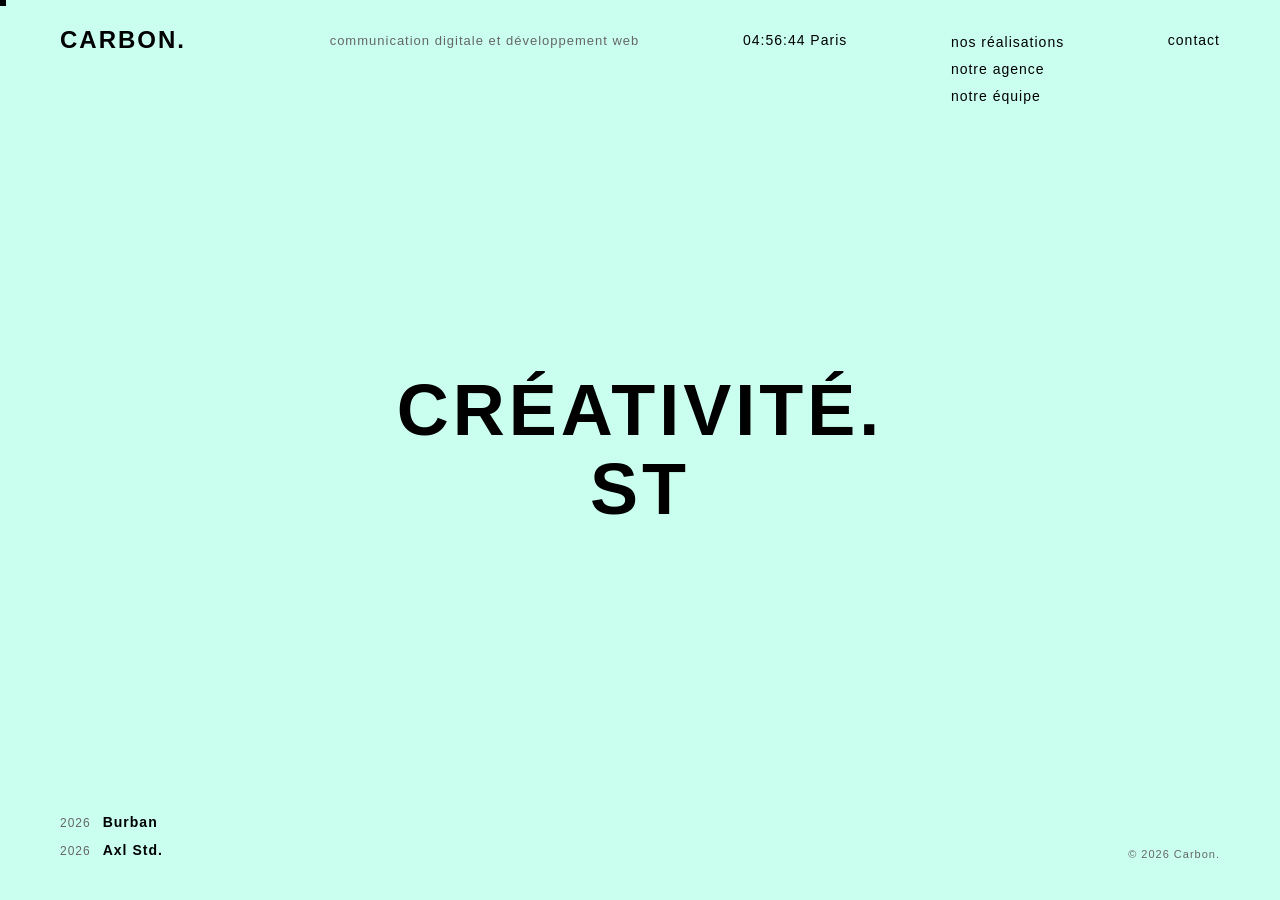
==== index.html @ 5f21096a "Add files via upload" ====
<!DOCTYPE html>
<html lang="fr">
<head>
    <meta charset="UTF-8">
    <meta name="viewport" content="width=device-width, initial-scale=1.0">
    <title>CARBON - Agence de Communication Digitale</title>
    <link rel="stylesheet" href="style.css">
</head>
<body>
    <div class="custom-cursor" id="customCursor"></div>
    <header class="header">
        <div class="logo">CARBON.</div>
        <div class="tagline">communication digitale et développement Web</div>
        <div class="time" id="currentTime">22:06:40 Paris</div>
        <nav class="main-nav">
            <a href="#realisations" class="nav-link">Nos réalisations</a>
            <a href="#agence" class="nav-link">Notre agence</a>
            <a href="#equipe" class="nav-link">Notre équipe</a>
        </nav>
        <a href="#contact" class="contact-link">contact</a>
    </header>

    <main class="main-content">
        <section class="hero-minimal">
            <h1 class="hero-title" id="rotatingText"></h1>
        </section>
    </main>

    <footer class="projects-footer">
        <div class="project-item">
            <span class="project-year">2026</span>
            <a href="#project-personalitz" class="project-name">Burban</a>
        </div>
        <div class="project-item">
            <span class="project-year">2026</span>
            <a href="#project-daregal" class="project-name">Axl Std.</a>
        </div>
    </footer>

    <div class="copyright">© <span id="copyrightYear">2026</span> Carbon.</div>

    <script src="script.js"></script>
</body>
</html>
---- style.css ----
* {
    margin: 0;
    padding: 0;
    box-sizing: border-box;
    cursor: none;
}

/* ========================================
   CUSTOM SQUARE CURSOR
   ======================================== */

.custom-cursor {
    position: fixed;
    width: 12px;
    height: 12px;
    background: #000000;
    pointer-events: none;
    z-index: 9999;
    transform: translate(-50%, -50%);
    transition: width 0.15s ease, height 0.15s ease, background 0.15s ease;
}

.custom-cursor.hover {
    width: 28px;
    height: 28px;
    background: transparent;
    border: 2px solid #000000;
}

body {
    font-family: 'Helvetica Neue', Arial, sans-serif;
    background-color: #cafff0;
    color: #000000;
    overflow: hidden;
    height: 100vh;
    width: 100vw;
}

/* ========================================
   HEADER - Top Navigation
   ======================================== */

.header {
    position: fixed;
    top: 0;
    left: 0;
    right: 0;
    height: 80px;
    display: flex;
    align-items: center;
    justify-content: space-between;
    padding: 0 60px;
    background: #cafff0;
    z-index: 100;
}

.logo {
    font-size: 24px;
    font-weight: 700;
    letter-spacing: 2px;
    color: #000000;
}

.tagline {
    font-size: 13px;
    font-weight: 400;
    letter-spacing: 1px;
    text-transform: lowercase;
    color: #666666;
    margin-left: 40px;
}

.time {
    font-size: 14px;
    font-weight: 400;
    letter-spacing: 1px;
    color: #000000;
    font-variant-numeric: tabular-nums;
}

/* Navigation avec soulignement dynamique */
.main-nav {
    display: flex;
    flex-direction: column;
    gap: 6px;
    align-items: flex-start;
    align-self: flex-start;
    margin-top: 32px;
}

.nav-link {
    position: relative;
    text-decoration: none;
    color: #000000;
    font-size: 14px;
    font-weight: 400;
    letter-spacing: 1px;
    text-transform: lowercase;
    padding: 2px 0;
    overflow: hidden;
    line-height: 1.2;
}

.nav-link::after {
    content: '';
    position: absolute;
    bottom: 0;
    left: 0;
    width: 100%;
    height: 1px;
    background: #000000;
    transform: translateX(-101%);
    transition: transform 0.4s ease;
}

.nav-link:hover::after {
    transform: translateX(0);
}

.contact-link {
    text-decoration: none;
    color: #000000;
    font-size: 14px;
    font-weight: 400;
    letter-spacing: 1px;
    text-transform: lowercase;
    position: relative;
    overflow: hidden;
    padding: 2px 0;
}

.contact-link::after {
    content: '';
    position: absolute;
    bottom: 0;
    left: 0;
    width: 100%;
    height: 1px;
    background: #000000;
    transform: translateX(-101%);
    transition: transform 0.4s ease;
}

.contact-link:hover::after {
    transform: translateX(0);
}

/* ========================================
   MAIN CONTENT - Hero Minimalist
   ======================================== */

.main-content {
    display: flex;
    align-items: center;
    justify-content: center;
    height: 100vh;
    width: 100vw;
    padding: 0 60px;
}

.hero-minimal {
    text-align: center;
}

.hero-title {
    font-size: 72px;
    font-weight: 700;
    letter-spacing: 4px;
    line-height: 1.1;
    color: #000000;
    text-transform: uppercase;
}

/* ========================================
   FOOTER - Projects List
   ======================================== */

.projects-footer {
    position: fixed;
    bottom: 40px;
    left: 60px;
    display: flex;
    flex-direction: column;
    gap: 8px;
}

.project-item {
    display: flex;
    gap: 12px;
    align-items: baseline;
}

.project-year {
    font-size: 12px;
    font-weight: 400;
    color: #666666;
    letter-spacing: 1px;
}

.project-name {
    font-size: 14px;
    font-weight: 600;
    color: #000000;
    letter-spacing: 1px;
    text-decoration: none;
    cursor: pointer;
    position: relative;
    overflow: hidden;
    padding: 2px 0;
}

.project-name::after {
    content: '';
    position: absolute;
    bottom: 0;
    left: 0;
    width: 100%;
    height: 1px;
    background: #000000;
    transform: translateX(-101%);
    transition: transform 0.4s ease;
}

.project-name:hover::after {
    transform: translateX(0);
}

/* ========================================
   COPYRIGHT
   ======================================== */

.copyright {
    position: fixed;
    bottom: 40px;
    right: 60px;
    font-size: 11px;
    font-weight: 400;
    color: #666666;
    letter-spacing: 1px;
}
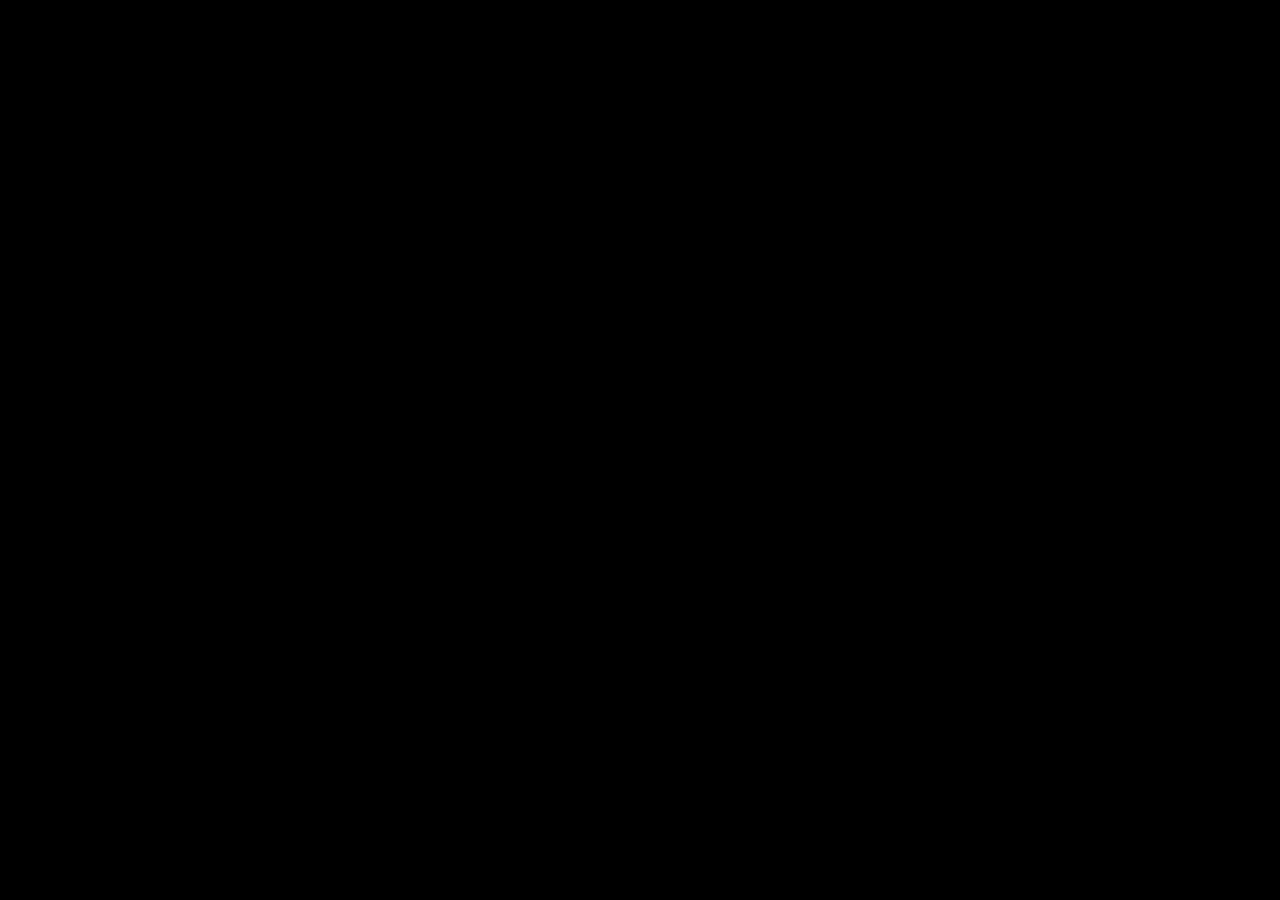
==== commit 3db361b9: "Add files via upload" ====
--- a/index.html
+++ b/index.html
@@ -8,13 +8,21 @@
 </head>
 <body>
     <div class="custom-cursor" id="customCursor"></div>
+    
+    <!-- Loading Screen Video -->
+    <div class="loading-screen" id="loadingScreen">
+        <video class="loading-video" autoplay muted playsinline id="loadingVideo">
+            <source src="videos/CARBON.mp4" type="video/mp4">
+        </video>
+    </div>
+    
     <header class="header">
         <div class="logo">CARBON.</div>
         <div class="tagline">communication digitale et développement Web</div>
         <div class="time" id="currentTime">22:06:40 Paris</div>
         <nav class="main-nav">
             <a href="#realisations" class="nav-link">Nos réalisations</a>
-            <a href="#agence" class="nav-link">Notre agence</a>
+            <a href="#agence" class="nav-link">Nos expertises</a>
             <a href="#equipe" class="nav-link">Notre équipe</a>
         </nav>
         <a href="#contact" class="contact-link">contact</a>
--- a/style.css
+++ b/style.css
@@ -238,3 +238,183 @@
     color: #666666;
     letter-spacing: 1px;
 }
+
+/* ========================================
+   TEAM PAGE STYLES
+   ======================================== */
+
+.team-page {
+    padding-top: 120px;
+}
+
+.team-section {
+    max-width: 1200px;
+    margin: 0 auto;
+    padding: 40px 60px;
+}
+
+.section-title {
+    font-size: 48px;
+    font-weight: 700;
+    letter-spacing: 4px;
+    color: #000000;
+    margin-bottom: 60px;
+    text-transform: uppercase;
+}
+
+.team-grid {
+    display: grid;
+    grid-template-columns: repeat(4, 1fr);
+    gap: 40px;
+}
+
+.team-member {
+    text-align: center;
+}
+
+.member-photo {
+    width: 200px;
+    height: 200px;
+    margin: 0 auto 20px;
+    border-radius: 50%;
+    overflow: hidden;
+    border: 3px solid #000000;
+}
+
+.member-photo img {
+    width: 100%;
+    height: 100%;
+    object-fit: cover;
+}
+
+.member-name {
+    font-size: 18px;
+    font-weight: 700;
+    letter-spacing: 1px;
+    color: #000000;
+    margin-bottom: 8px;
+}
+
+.member-role {
+    font-size: 12px;
+    font-weight: 400;
+    letter-spacing: 1px;
+    color: #666666;
+    text-transform: lowercase;
+}
+
+/* ========================================
+   EXPERTISE PAGE STYLES
+   ======================================== */
+
+.expertise-page {
+    padding-top: 120px;
+}
+
+.expertise-section {
+    max-width: 1400px;
+    margin: 0 auto;
+    padding: 40px 60px;
+}
+
+.expertise-title {
+    font-size: 36px;
+    font-weight: 700;
+    letter-spacing: 2px;
+    line-height: 1.3;
+    color: #000000;
+    margin-bottom: 60px;
+    max-width: 900px;
+}
+
+.expertise-content {
+    display: grid;
+    grid-template-columns: 2fr 1fr;
+    gap: 80px;
+    align-items: start;
+}
+
+.expertise-description {
+    font-size: 16px;
+    line-height: 1.8;
+    color: #000000;
+}
+
+.expertise-description p {
+    margin-bottom: 24px;
+}
+
+.expertise-list {
+    border-left: 2px solid #000000;
+    padding-left: 30px;
+}
+
+.expertise-list-title {
+    font-size: 14px;
+    font-weight: 700;
+    letter-spacing: 1px;
+    text-transform: uppercase;
+    color: #000000;
+    margin-bottom: 20px;
+}
+
+.expertise-items {
+    list-style: none;
+    padding: 0;
+    margin: 0;
+}
+
+.expertise-items li {
+    font-size: 14px;
+    font-weight: 400;
+    letter-spacing: 0.5px;
+    color: #000000;
+    margin-bottom: 12px;
+    line-height: 1.4;
+}
+
+/* ========================================
+   LOADING SCREEN - Page Transition
+   ======================================== */
+
+.loading-screen {
+    position: fixed;
+    top: 0;
+    left: 0;
+    width: 100vw;
+    height: 100vh;
+    background: #000000;
+    z-index: 10000;
+    display: flex;
+    align-items: center;
+    justify-content: center;
+    transform: translateY(100%);
+    opacity: 0;
+    pointer-events: none;
+    transition: none;
+    overflow: hidden;
+}
+
+.loading-screen.active {
+    transform: translateY(0);
+    opacity: 1;
+    transition: transform 0.6s cubic-bezier(0.65, 0, 0.35, 1);
+}
+
+.loading-screen.exit {
+    transform: translateY(-100%);
+    opacity: 1;
+    transition: transform 0.6s cubic-bezier(0.65, 0, 0.35, 1);
+}
+
+.loading-video {
+    position: absolute;
+    top: 50%;
+    left: 50%;
+    min-width: 100%;
+    min-height: 100%;
+    width: auto;
+    height: auto;
+    transform: translate(-50%, -50%);
+    object-fit: cover;
+}
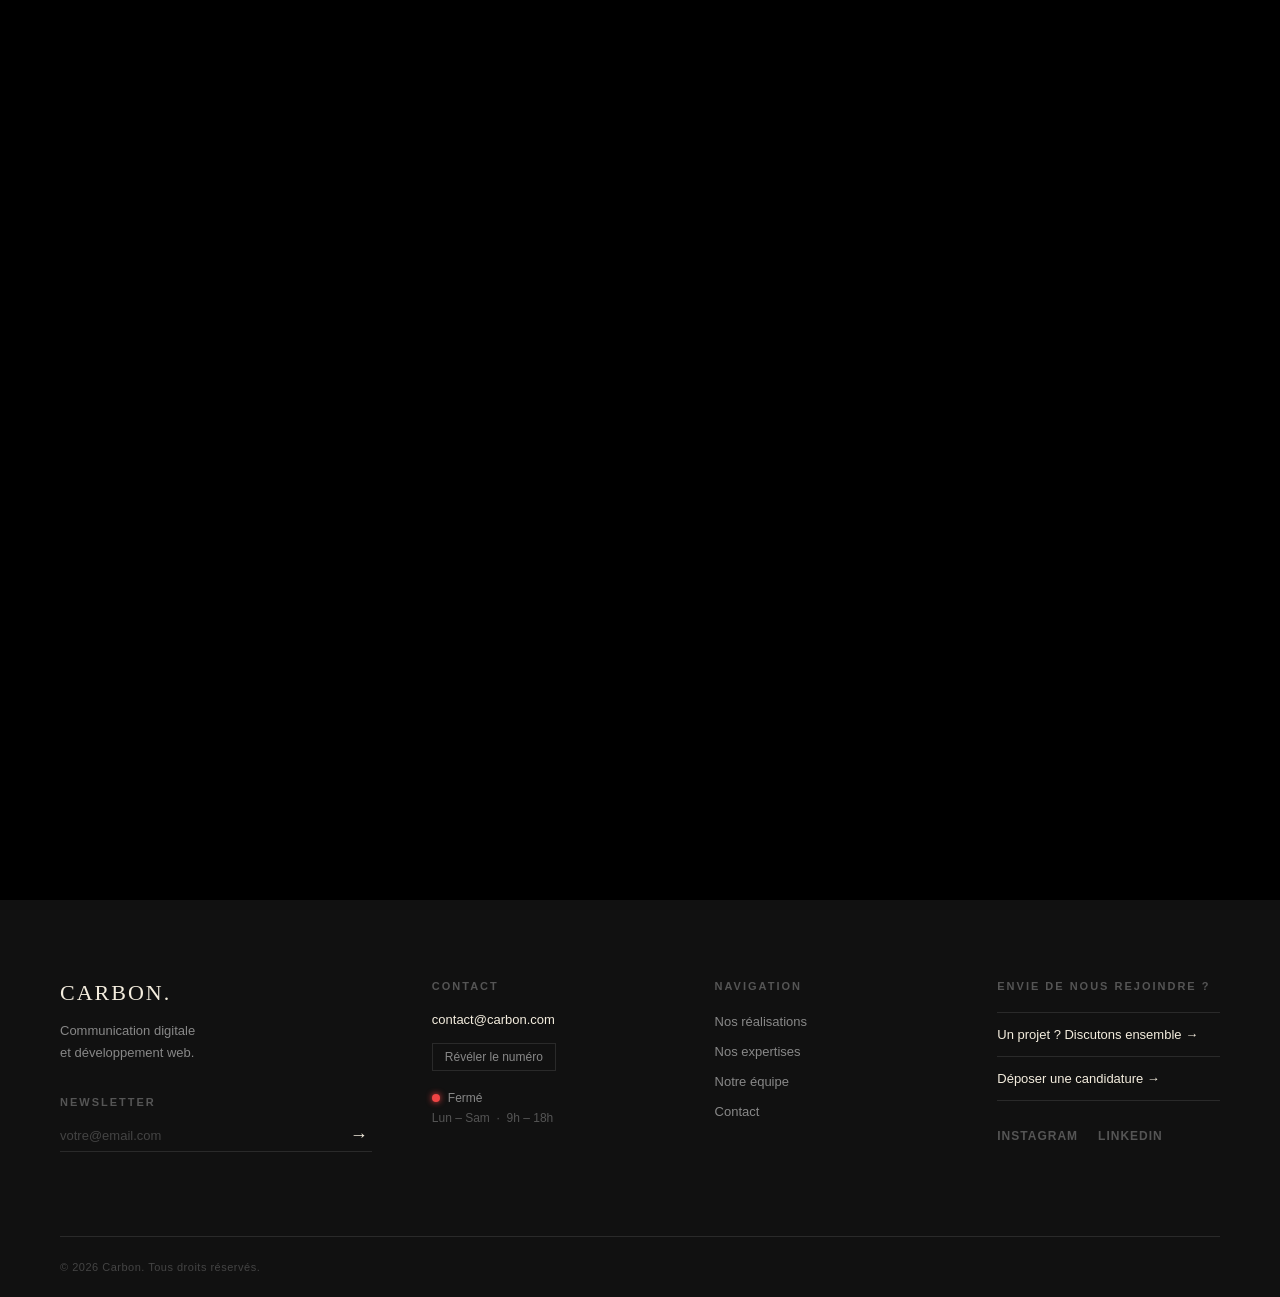
==== commit efc84b0b: "Add files via upload" ====
--- a/index.html
+++ b/index.html
@@ -9,24 +9,27 @@
 <body>
     <div class="custom-cursor" id="customCursor"></div>
     
-    <!-- Loading Screen Video -->
-    <div class="loading-screen" id="loadingScreen">
-        <video class="loading-video" autoplay muted playsinline id="loadingVideo">
-            <source src="videos/CARBON.mp4" type="video/mp4">
+    <!-- Page Transition Screen -->
+    <div class="transition-screen transition-screen--video" id="transitionScreen">
+        <video class="transition-video" autoplay muted playsinline>
+            <source src="CARBON.mp4" type="video/mp4">
         </video>
     </div>
+    <script>document.getElementById('transitionScreen').classList.add('enter');</script>
     
+    <div class="header-clip">
     <header class="header">
         <div class="logo">CARBON.</div>
         <div class="tagline">communication digitale et développement Web</div>
         <div class="time" id="currentTime">22:06:40 Paris</div>
         <nav class="main-nav">
-            <a href="#realisations" class="nav-link">Nos réalisations</a>
-            <a href="#agence" class="nav-link">Nos expertises</a>
-            <a href="#equipe" class="nav-link">Notre équipe</a>
+            <a href="our-projects.html" class="nav-link">Nos réalisations</a>
+            <a href="our-expertise.html" class="nav-link">Nos expertises</a>
+            <a href="our-team.html" class="nav-link">Notre équipe</a>
         </nav>
-        <a href="#contact" class="contact-link">contact</a>
+        <a href="contact.html" class="contact-link">contact</a>
     </header>
+    </div>
 
     <main class="main-content">
         <section class="hero-minimal">
@@ -45,7 +48,56 @@
         </div>
     </footer>
 
-    <div class="copyright">© <span id="copyrightYear">2026</span> Carbon.</div>
+    <footer class="site-footer">
+        <div class="footer-inner">
+            <div class="footer-col footer-col-brand">
+                <div class="footer-logo">CARBON.</div>
+                <p class="footer-baseline">Communication digitale<br>et développement web.</p>
+                <form class="footer-newsletter" id="footerNewsletter">
+                    <label class="footer-newsletter-label">Newsletter</label>
+                    <div class="footer-newsletter-row">
+                        <input type="email" placeholder="votre@email.com" class="footer-newsletter-input" required>
+                        <button type="submit" class="footer-newsletter-btn">→</button>
+                    </div>
+                    <p class="footer-newsletter-success" id="footerNewsletterSuccess"></p>
+                </form>
+            </div>
+            <div class="footer-col footer-col-contact">
+                <h4 class="footer-col-title">Contact</h4>
+                <a href="mailto:contact@carbon.com" class="footer-contact-link">contact@carbon.com</a>
+                <div class="footer-phone-wrap">
+                    <button class="footer-phone-btn" id="footerPhoneBtn">Révéler le numéro</button>
+                    <span class="footer-phone-number" id="footerPhoneNumber" style="display:none;">+33 7 76 69 16 06</span>
+                </div>
+                <div class="footer-hours">
+                    <span class="footer-status-dot" id="footerStatusDot"></span>
+                    <span class="footer-status-label" id="footerStatusLabel"></span>
+                </div>
+                <p class="footer-schedule">Lun – Sam &nbsp;·&nbsp; 9h – 18h</p>
+            </div>
+            <div class="footer-col footer-col-nav">
+                <h4 class="footer-col-title">Navigation</h4>
+                <ul class="footer-nav-list">
+                    <li><a href="our-projects.html" class="footer-nav-link">Nos réalisations</a></li>
+                    <li><a href="our-expertise.html" class="footer-nav-link">Nos expertises</a></li>
+                    <li><a href="our-team.html" class="footer-nav-link">Notre équipe</a></li>
+                    <li><a href="contact.html" class="footer-nav-link">Contact</a></li>
+                </ul>
+            </div>
+            <div class="footer-col footer-col-actions">
+                <h4 class="footer-col-title">Envie de nous rejoindre ?</h4>
+                <a href="contact.html" class="footer-action-link">Un projet ? Discutons ensemble →</a>
+                <a href="#" class="footer-action-link">Déposer une candidature →</a>
+                <div class="footer-social">
+                    <a href="#" class="footer-social-link" target="_blank" rel="noopener">Instagram</a>
+                    <a href="#" class="footer-social-link" target="_blank" rel="noopener">LinkedIn</a>
+                </div>
+            </div>
+        </div>
+        <div class="footer-bottom">
+            <span>© <span id="copyrightYear">2026</span> Carbon. Tous droits réservés.</span>
+        </div>
+    </footer>
 
     <script src="script.js"></script>
 </body>
--- a/style.css
+++ b/style.css
@@ -1,3 +1,19 @@
+@font-face {
+    font-family: 'Archivo';
+    src: url('fonts/Archivo-Light.woff2') format('woff2');
+    font-weight: 300;
+    font-style: normal;
+    font-display: swap;
+}
+
+@font-face {
+    font-family: 'StrawSerif';
+    src: url('fonts/StrawSerifRegular-6YOWM.ttf') format('truetype');
+    font-weight: 400;
+    font-style: normal;
+    font-display: swap;
+}
+
 * {
     margin: 0;
     padding: 0;
@@ -28,35 +44,45 @@
 }
 
 body {
-    font-family: 'Helvetica Neue', Arial, sans-serif;
-    background-color: #cafff0;
-    color: #000000;
-    overflow: hidden;
-    height: 100vh;
-    width: 100vw;
+    font-family: 'Archivo', 'Helvetica Neue', Arial, sans-serif;
+    font-weight: 300;
+    background-color: #f4edde;
+    color: #000000;
+    overflow-x: hidden;
+    overflow-y: auto;
+    min-height: 100vh;
 }
 
 /* ========================================
    HEADER - Top Navigation
    ======================================== */
 
-.header {
+.header-clip {
     position: fixed;
     top: 0;
     left: 0;
     right: 0;
-    height: 80px;
+    z-index: 100;
+    transition: transform 0.4s cubic-bezier(0.76, 0, 0.24, 1);
+}
+
+.header-clip.hidden {
+    transform: translateY(-100%);
+}
+
+.header {
     display: flex;
     align-items: center;
     justify-content: space-between;
+    height: 150px;
     padding: 0 60px;
-    background: #cafff0;
-    z-index: 100;
+    background: #f4edde;
 }
 
 .logo {
+    font-family: 'StrawSerif', serif;
     font-size: 24px;
-    font-weight: 700;
+    font-weight: 400;
     letter-spacing: 2px;
     color: #000000;
 }
@@ -84,8 +110,7 @@
     flex-direction: column;
     gap: 6px;
     align-items: flex-start;
-    align-self: flex-start;
-    margin-top: 32px;
+    margin-top: 50px;
 }
 
 .nav-link {
@@ -304,17 +329,512 @@
 }
 
 /* ========================================
+   PROJECTS PAGE STYLES
+   ======================================== */
+
+.projects-page {
+    padding-top: 120px;
+}
+
+.projects-section {
+    max-width: 1400px;
+    margin: 0 auto;
+    padding: 40px 60px;
+}
+
+.projects-grid {
+    display: grid;
+    grid-template-columns: repeat(2, 1fr);
+    gap: 60px;
+}
+
+.project-card {
+    cursor: pointer;
+}
+
+.project-image {
+    width: 100%;
+    height: 300px;
+    overflow: hidden;
+    margin-bottom: 20px;
+    border: 2px solid #000000;
+}
+
+.project-image img {
+    width: 100%;
+    height: 100%;
+    object-fit: cover;
+    transition: transform 0.4s ease;
+}
+
+.project-card:hover .project-image img {
+    transform: scale(1.05);
+}
+
+.project-title {
+    font-size: 24px;
+    font-weight: 700;
+    letter-spacing: 1px;
+    color: #000000;
+    margin-bottom: 8px;
+}
+
+.project-category {
+    font-size: 12px;
+    font-weight: 400;
+    letter-spacing: 1px;
+    color: #666666;
+    text-transform: lowercase;
+    margin-bottom: 8px;
+}
+
+.project-card .project-year {
+    font-size: 14px;
+    font-weight: 600;
+    color: #000000;
+    letter-spacing: 1px;
+}
+
+/* ========================================
+   CONTACT PAGE STYLES — v2 clean
+   ======================================== */
+
+.contact-page {
+    height: auto !important;
+    min-height: 100vh;
+    align-items: flex-start !important;
+    padding-top: 0;
+    padding-left: 0;
+    padding-right: 0;
+}
+
+/* Contact layout */
+.contact-section {
+    max-width: 1400px;
+    margin: 0 auto;
+    padding: 120px 80px 100px;
+    width: 100%;
+}
+
+.contact-header {
+    margin-bottom: 70px;
+    border-bottom: 1px solid #000000;
+    padding-bottom: 40px;
+}
+
+.contact-title {
+    font-size: 56px;
+    font-weight: 300;
+    letter-spacing: 2px;
+    line-height: 1.1;
+    color: #000000;
+    margin-bottom: 20px;
+}
+
+.contact-intro {
+    font-size: 15px;
+    color: #666666;
+    letter-spacing: 0.5px;
+}
+
+.contact-layout {
+    display: grid;
+    grid-template-columns: 1fr 280px;
+    gap: 80px;
+    align-items: start;
+}
+
+.contact-forms {
+    background: #ffffff;
+    border: 1px solid #000000;
+    padding: 50px;
+}
+
+/* Tabs */
+.form-tabs {
+    display: flex;
+    gap: 0;
+    margin-bottom: 50px;
+    border-bottom: 1px solid #000000;
+}
+
+.form-tab {
+    font-family: 'Archivo', 'Helvetica Neue', Arial, sans-serif;
+    font-size: 12px;
+    font-weight: 600;
+    letter-spacing: 2px;
+    text-transform: uppercase;
+    color: #999999;
+    background: transparent;
+    border: none;
+    padding: 14px 32px;
+    cursor: pointer;
+    position: relative;
+    transition: color 0.3s ease;
+}
+
+.form-tab::after {
+    content: '';
+    position: absolute;
+    bottom: -1px;
+    left: 0;
+    width: 100%;
+    height: 2px;
+    background: #000000;
+    transform: scaleX(0);
+    transition: transform 0.3s ease;
+}
+
+.form-tab.active {
+    color: #000000;
+}
+
+.form-tab.active::after {
+    transform: scaleX(1);
+}
+
+/* Forms */
+.contact-form {
+    display: none;
+}
+
+.contact-form.active {
+    display: block;
+}
+
+/* Step bar */
+.steps-bar {
+    margin-bottom: 40px;
+}
+
+.steps-track {
+    display: flex;
+    align-items: center;
+    gap: 0;
+}
+
+.step-item {
+    display: flex;
+    align-items: center;
+    gap: 10px;
+    opacity: 0.35;
+    transition: opacity 0.3s ease;
+}
+
+.step-item.active {
+    opacity: 1;
+}
+
+.step-item.done {
+    opacity: 0.6;
+}
+
+.step-num {
+    width: 28px;
+    height: 28px;
+    border: 1px solid #000000;
+    display: flex;
+    align-items: center;
+    justify-content: center;
+    font-size: 12px;
+    font-weight: 600;
+    letter-spacing: 0;
+    transition: all 0.3s ease;
+    flex-shrink: 0;
+}
+
+.step-item.active .step-num {
+    background: #000000;
+    color: #f4edde;
+}
+
+.step-label {
+    font-size: 11px;
+    letter-spacing: 1px;
+    text-transform: uppercase;
+    font-weight: 500;
+    white-space: nowrap;
+}
+
+.step-sep {
+    flex: 1;
+    height: 1px;
+    background: #cccccc;
+    margin: 0 12px;
+    min-width: 20px;
+}
+
+/* Fieldsets */
+fieldset {
+    border: none;
+    padding: 0;
+    margin: 0;
+}
+
+.fstep {
+    display: none;
+    animation: fadeSlide 0.35s ease;
+}
+
+.fstep.active {
+    display: block;
+}
+
+@keyframes fadeSlide {
+    from { opacity: 0; transform: translateX(16px); }
+    to   { opacity: 1; transform: translateX(0); }
+}
+
+.frow {
+    display: grid;
+    grid-template-columns: 1fr 1fr;
+    gap: 20px;
+}
+
+.fgroup {
+    display: flex;
+    flex-direction: column;
+    gap: 10px;
+    margin-bottom: 24px;
+}
+
+.fgroup label {
+    font-size: 11px;
+    font-weight: 600;
+    letter-spacing: 1.5px;
+    text-transform: uppercase;
+    color: #000000;
+}
+
+.fgroup .req {
+    color: #000000;
+    font-size: 14px;
+}
+
+.fgroup .opt {
+    font-size: 11px;
+    font-weight: 400;
+    color: #999999;
+    text-transform: none;
+    letter-spacing: 0;
+}
+
+.fgroup input,
+.fgroup textarea {
+    font-family: 'Archivo', 'Helvetica Neue', Arial, sans-serif;
+    font-size: 15px;
+    font-weight: 400;
+    color: #000000;
+    background: transparent;
+    border: none;
+    border-bottom: 1px solid #000000;
+    padding: 10px 0;
+    outline: none;
+    transition: border-color 0.3s ease;
+    width: 100%;
+}
+
+.fgroup input:focus,
+.fgroup textarea:focus {
+    border-bottom-color: #000000;
+    border-bottom-width: 2px;
+}
+
+.fgroup input::placeholder,
+.fgroup textarea::placeholder {
+    color: #bbbbbb;
+    font-style: italic;
+}
+
+.fgroup textarea {
+    resize: none;
+    min-height: 120px;
+}
+
+.fgroup.antispam-group {
+    margin-top: 8px;
+}
+
+/* Step navigation buttons */
+.fstep-nav {
+    display: flex;
+    gap: 16px;
+    align-items: center;
+    margin-top: 36px;
+    padding-top: 30px;
+    border-top: 1px solid #e8e8e8;
+}
+
+.btn-next,
+.btn-prev,
+.btn-submit {
+    font-family: 'Archivo', 'Helvetica Neue', Arial, sans-serif;
+    font-size: 12px;
+    font-weight: 700;
+    letter-spacing: 2px;
+    text-transform: uppercase;
+    padding: 16px 40px;
+    cursor: pointer;
+    transition: all 0.3s ease;
+    border: 1px solid #000000;
+}
+
+.btn-next,
+.btn-submit {
+    background: #000000;
+    color: #f4edde;
+}
+
+.btn-next:hover,
+.btn-submit:hover {
+    background: transparent;
+    color: #000000;
+}
+
+.btn-prev {
+    background: transparent;
+    color: #000000;
+}
+
+.btn-prev:hover {
+    background: #000000;
+    color: #f4edde;
+}
+
+/* Honeypot */
+.hp-field {
+    display: none !important;
+}
+
+/* Aside */
+.contact-aside {
+    display: flex;
+    flex-direction: column;
+    gap: 48px;
+    padding-top: 8px;
+}
+
+.aside-block {
+    display: flex;
+    flex-direction: column;
+    gap: 12px;
+    padding-bottom: 48px;
+    border-bottom: 1px solid #e8e8e8;
+}
+
+.aside-block:last-child {
+    border-bottom: none;
+    padding-bottom: 0;
+}
+
+.aside-label {
+    font-size: 10px;
+    font-weight: 700;
+    letter-spacing: 2px;
+    text-transform: uppercase;
+    color: #999999;
+}
+
+.aside-link {
+    font-size: 14px;
+    font-weight: 600;
+    color: #000000;
+    text-decoration: none;
+    letter-spacing: 0.3px;
+    position: relative;
+    display: inline-block;
+    width: fit-content;
+}
+
+.aside-link::after {
+    content: '';
+    position: absolute;
+    bottom: -2px;
+    left: 0;
+    width: 100%;
+    height: 1px;
+    background: #000000;
+    transform: scaleX(0);
+    transform-origin: left;
+    transition: transform 0.3s ease;
+}
+
+.aside-link:hover::after {
+    transform: scaleX(1);
+}
+
+.aside-value {
+    font-size: 14px;
+    color: #444444;
+    letter-spacing: 0.3px;
+}
+
+.aside-socials {
+    display: flex;
+    flex-direction: column;
+    gap: 10px;
+}
+
+.aside-social-link {
+    font-size: 14px;
+    font-weight: 400;
+    color: #000000;
+    text-decoration: none;
+    letter-spacing: 0.3px;
+    position: relative;
+    display: inline-block;
+    width: fit-content;
+}
+
+.aside-social-link::after {
+    content: '';
+    position: absolute;
+    bottom: -2px;
+    left: 0;
+    width: 100%;
+    height: 1px;
+    background: #000000;
+    transform: scaleX(0);
+    transform-origin: left;
+    transition: transform 0.3s ease;
+}
+
+.aside-social-link:hover::after {
+    transform: scaleX(1);
+}
+
+/* Form success */
+.form-success {
+    font-size: 18px;
+    font-weight: 300;
+    letter-spacing: 0.5px;
+    color: #000000;
+    line-height: 1.6;
+    padding: 60px 0;
+    border-top: 1px solid #000000;
+}
+
+
+/* ========================================
    EXPERTISE PAGE STYLES
    ======================================== */
 
 .expertise-page {
-    padding-top: 120px;
+    height: auto !important;
+    min-height: 100vh;
+    flex-direction: column !important;
+    align-items: stretch !important;
+    justify-content: flex-start !important;
+    padding-top: 0;
+    padding-left: 0;
+    padding-right: 0;
 }
 
 .expertise-section {
     max-width: 1400px;
     margin: 0 auto;
-    padding: 40px 60px;
+    padding: 160px 60px 60px;
+    width: 100%;
 }
 
 .expertise-title {
@@ -373,11 +893,690 @@
     line-height: 1.4;
 }
 
+.expertise-anchor {
+    color: #000000;
+    text-decoration: none;
+    position: relative;
+    display: inline-block;
+    width: fit-content;
+}
+
+.expertise-anchor::after {
+    content: '';
+    position: absolute;
+    bottom: -2px;
+    left: 0;
+    width: 100%;
+    height: 1px;
+    background: #000000;
+    transform: scaleX(0);
+    transform-origin: left;
+    transition: transform 0.3s ease;
+}
+
+.expertise-anchor:hover::after {
+    transform: scaleX(1);
+}
+
+/* Full-width image between sections */
+.expertise-fullwidth-img {
+    width: 100%;
+    height: 60vh;
+    overflow: hidden;
+    background: #1a1a1a;
+}
+
+.expertise-fullwidth-img img {
+    width: 100%;
+    height: 100%;
+    object-fit: cover;
+    display: block;
+}
+
+/* ----------------------------------------
+   EXPERTISE DETAIL SECTIONS
+---------------------------------------- */
+
+.exp-detail-section {
+    max-width: 1400px;
+    margin: 0 auto;
+    padding: 100px 60px;
+    border-top: 1px solid #000000;
+}
+
+.exp-detail-inner {
+    display: grid;
+    grid-template-columns: 1fr 1fr;
+    gap: 100px;
+    align-items: start;
+}
+
+.exp-detail-label {
+    display: block;
+    font-size: 11px;
+    font-weight: 400;
+    letter-spacing: 2px;
+    text-transform: uppercase;
+    color: #666666;
+    margin-bottom: 32px;
+}
+
+.exp-detail-headline {
+    font-size: 26px;
+    font-weight: 300;
+    line-height: 1.5;
+    color: #000000;
+    margin-bottom: 40px;
+    letter-spacing: 0.3px;
+}
+
+.exp-detail-more {
+    font-size: 13px;
+    font-weight: 600;
+    letter-spacing: 1px;
+    color: #000000;
+    text-decoration: none;
+    text-transform: uppercase;
+    position: relative;
+    display: inline-block;
+    width: fit-content;
+}
+
+.exp-detail-more::after {
+    content: '';
+    position: absolute;
+    bottom: -3px;
+    left: 0;
+    width: 100%;
+    height: 1px;
+    background: #000000;
+    transform: scaleX(1);
+    transform-origin: right;
+    transition: transform 0.35s ease;
+}
+
+.exp-detail-more.leaving::after {
+    transform-origin: left;
+}
+
+.exp-detail-more:hover::after {
+    transform: scaleX(0);
+    transform-origin: right;
+}
+
+.exp-detail-intro {
+    font-size: 15px;
+    font-weight: 400;
+    line-height: 1.8;
+    color: #333333;
+    margin-bottom: 50px;
+}
+
+.exp-service {
+    padding-top: 30px;
+    margin-bottom: 0;
+}
+
+.exp-service + .exp-service {
+    margin-top: 30px;
+}
+
+.exp-service-title {
+    display: inline-block;
+    width: fit-content;
+    font-size: 16px;
+    font-weight: 600;
+    letter-spacing: 0.5px;
+    color: #000000;
+    text-decoration: none;
+    position: relative;
+    margin-bottom: 14px;
+}
+
+.exp-service-title::after {
+    content: '';
+    position: absolute;
+    bottom: -3px;
+    left: 0;
+    width: 100%;
+    height: 1px;
+    background: #000000;
+    transform: scaleX(1);
+    transform-origin: right;
+    transition: transform 0.35s ease;
+}
+
+.exp-service-title.leaving::after {
+    transform-origin: left;
+}
+
+.exp-service-title:hover::after {
+    transform: scaleX(0);
+    transform-origin: right;
+}
+
+.exp-service-desc {
+    font-size: 14px;
+    font-weight: 400;
+    line-height: 1.7;
+    color: #555555;
+    margin-top: 10px;
+}
+
 /* ========================================
-   LOADING SCREEN - Page Transition
+   FAQ SECTION
    ======================================== */
 
-.loading-screen {
+.faq-section {
+    max-width: 1400px;
+    margin: 0 auto;
+    padding: 100px 60px 120px;
+    width: 100%;
+}
+
+.faq-title {
+    font-size: 36px;
+    font-weight: 700;
+    letter-spacing: 1px;
+    color: #000000;
+    margin-bottom: 60px;
+    max-width: 700px;
+    line-height: 1.3;
+}
+
+.faq-list {
+    border-top: 1px solid #000000;
+}
+
+.faq-item {
+    border-bottom: 1px solid #000000;
+}
+
+.faq-question {
+    width: 100%;
+    display: flex;
+    justify-content: space-between;
+    align-items: center;
+    background: none;
+    border: none;
+    padding: 28px 0;
+    cursor: pointer;
+    text-align: left;
+    font-family: inherit;
+    gap: 40px;
+}
+
+.faq-question span:first-child {
+    font-size: 16px;
+    font-weight: 500;
+    letter-spacing: 0.3px;
+    color: #000000;
+    line-height: 1.4;
+}
+
+.faq-icon {
+    font-size: 22px;
+    font-weight: 300;
+    color: #000000;
+    flex-shrink: 0;
+    line-height: 1;
+    transition: none;
+}
+
+.faq-answer {
+    overflow: hidden;
+    max-height: 0;
+    transition: max-height 0.45s cubic-bezier(0.4, 0, 0.2, 1), padding 0.45s cubic-bezier(0.4, 0, 0.2, 1);
+    padding: 0;
+}
+
+.faq-item.open .faq-answer {
+    max-height: 400px;
+    padding-bottom: 28px;
+}
+
+.faq-answer p {
+    font-size: 15px;
+    font-weight: 400;
+    line-height: 1.8;
+    color: #555555;
+    max-width: 820px;
+}
+
+/* ========================================
+   PROJECTS SHOWCASE (dark section)
+   ======================================== */
+
+.projects-showcase {
+    width: 100%;
+    background: #111111;
+    padding: 100px 0 100px 60px;
+    overflow: hidden;
+}
+
+.projects-showcase-header {
+    margin-bottom: 60px;
+}
+
+.projects-showcase-title {
+    font-size: clamp(28px, 3.5vw, 52px);
+    font-weight: 700;
+    letter-spacing: 1px;
+    color: #f4edde;
+    line-height: 1.2;
+    max-width: 600px;
+}
+
+.projects-carousel-wrapper {
+    overflow-x: scroll;
+    overflow-y: hidden;
+    cursor: grab;
+    scrollbar-width: none;
+}
+
+.projects-carousel-wrapper::-webkit-scrollbar {
+    display: none;
+}
+
+.projects-carousel-wrapper:active {
+    cursor: grabbing;
+}
+
+.projects-carousel {
+    display: flex;
+    gap: 24px;
+    width: max-content;
+    user-select: none;
+}
+
+.carousel-item {
+    flex-shrink: 0;
+    width: 300px;
+}
+
+.carousel-img-wrap {
+    width: 300px;
+    height: 420px;
+    background: #2a2a2a;
+    overflow: hidden;
+    margin-bottom: 16px;
+}
+
+.carousel-img-wrap img {
+    width: 100%;
+    height: 100%;
+    object-fit: cover;
+    display: block;
+}
+
+.carousel-info {
+    display: flex;
+    flex-direction: column;
+    gap: 4px;
+}
+
+.carousel-brand {
+    font-size: 15px;
+    font-weight: 600;
+    letter-spacing: 0.5px;
+    color: #f4edde;
+    position: relative;
+    display: inline-block;
+    width: fit-content;
+}
+
+.carousel-brand::after {
+    content: '';
+    position: absolute;
+    bottom: -2px;
+    left: 0;
+    width: 100%;
+    height: 1px;
+    background: #f4edde;
+    transform: scaleX(0);
+    transform-origin: left;
+    transition: transform 0.3s ease;
+}
+
+.carousel-item:hover .carousel-brand::after {
+    transform: scaleX(1);
+}
+
+.carousel-tags {
+    font-size: 12px;
+    font-weight: 400;
+    letter-spacing: 0.5px;
+    color: #888888;
+    text-transform: uppercase;
+}
+
+/* ========================================
+   CTA SECTION
+   ======================================== */
+
+.cta-section {
+    width: 100%;
+    cursor: none;
+}
+
+.cta-link {
+    display: flex;
+    align-items: center;
+    justify-content: center;
+    width: 100%;
+    padding: 120px 60px;
+    text-decoration: none;
+    position: relative;
+    overflow: hidden;
+}
+
+.cta-text {
+    font-size: clamp(36px, 5vw, 72px);
+    font-weight: 700;
+    letter-spacing: 2px;
+    color: #000000;
+    text-align: center;
+    line-height: 1.2;
+    pointer-events: none;
+    transition: opacity 0.3s ease;
+}
+
+.cta-link:hover .cta-text {
+    opacity: 0.15;
+}
+
+.cta-cursor {
+    position: fixed;
+    width: 95px;
+    height: 95px;
+    background: #000000;
+    border-radius: 50%;
+    display: flex;
+    align-items: center;
+    justify-content: center;
+    font-size: 15px;
+    font-weight: 600;
+    letter-spacing: 1px;
+    color: #f4edde;
+    text-transform: uppercase;
+    text-align: center;
+    line-height: 1.4;
+    pointer-events: none;
+    opacity: 0;
+    transform: translate(-50%, -50%) scale(0.5);
+    transition: opacity 0.3s ease, transform 0.3s ease;
+    z-index: 9999;
+}
+
+.cta-section:hover .cta-cursor {
+    opacity: 1;
+    transform: translate(-50%, -50%) scale(1);
+}
+
+/* ========================================
+   SITE FOOTER
+   ======================================== */
+
+.site-footer {
+    background: #111111;
+    color: #f4edde;
+    padding: 80px 60px 0;
+}
+
+.footer-inner {
+    display: grid;
+    grid-template-columns: 1.4fr 1fr 1fr 1fr;
+    gap: 60px;
+    padding-bottom: 60px;
+    border-bottom: 1px solid #2a2a2a;
+}
+
+.footer-logo {
+    font-family: 'StrawSerif', serif;
+    font-size: 22px;
+    font-weight: 400;
+    letter-spacing: 2px;
+    color: #f4edde;
+    margin-bottom: 14px;
+}
+
+.footer-baseline {
+    font-size: 13px;
+    line-height: 1.7;
+    color: #888888;
+    margin-bottom: 32px;
+}
+
+.footer-col-title {
+    font-size: 11px;
+    font-weight: 600;
+    letter-spacing: 2px;
+    text-transform: uppercase;
+    color: #555555;
+    margin-bottom: 20px;
+}
+
+/* Newsletter */
+.footer-newsletter-label {
+    display: block;
+    font-size: 11px;
+    font-weight: 600;
+    letter-spacing: 2px;
+    text-transform: uppercase;
+    color: #555555;
+    margin-bottom: 12px;
+}
+
+.footer-newsletter-row {
+    display: flex;
+    border-bottom: 1px solid #2a2a2a;
+    transition: border-color 0.3s ease;
+}
+
+.footer-newsletter-row:focus-within {
+    border-color: #f4edde;
+}
+
+.footer-newsletter-input {
+    flex: 1;
+    background: none;
+    border: none;
+    outline: none;
+    color: #f4edde;
+    font-family: inherit;
+    font-size: 13px;
+    padding: 8px 0;
+}
+
+.footer-newsletter-input::placeholder {
+    color: #444444;
+}
+
+.footer-newsletter-btn {
+    background: none;
+    border: none;
+    color: #f4edde;
+    font-size: 18px;
+    cursor: pointer;
+    padding: 0 4px;
+    transition: transform 0.2s ease;
+}
+
+.footer-newsletter-btn:hover {
+    transform: translateX(4px);
+}
+
+.footer-newsletter-success {
+    font-size: 12px;
+    color: #888888;
+    margin-top: 8px;
+    min-height: 16px;
+}
+
+/* Contact */
+.footer-contact-link {
+    display: block;
+    font-size: 13px;
+    color: #f4edde;
+    text-decoration: none;
+    margin-bottom: 16px;
+    transition: opacity 0.2s ease;
+}
+
+.footer-contact-link:hover {
+    opacity: 0.6;
+}
+
+.footer-phone-wrap {
+    margin-bottom: 20px;
+}
+
+.footer-phone-btn {
+    background: none;
+    border: 1px solid #2a2a2a;
+    color: #888888;
+    font-family: inherit;
+    font-size: 12px;
+    padding: 6px 12px;
+    cursor: pointer;
+    transition: border-color 0.2s ease, color 0.2s ease;
+}
+
+.footer-phone-btn:hover {
+    border-color: #f4edde;
+    color: #f4edde;
+}
+
+.footer-phone-number {
+    font-size: 14px;
+    color: #f4edde;
+    letter-spacing: 0.5px;
+}
+
+.footer-hours {
+    display: flex;
+    align-items: center;
+    gap: 8px;
+    margin-bottom: 6px;
+}
+
+.footer-status-dot {
+    width: 8px;
+    height: 8px;
+    border-radius: 50%;
+    flex-shrink: 0;
+}
+
+.footer-status-dot.open {
+    background: #22c55e;
+    box-shadow: 0 0 6px #22c55e;
+    animation: blink 2s infinite;
+}
+
+.footer-status-dot.soon {
+    background: #f59e0b;
+    box-shadow: 0 0 6px #f59e0b;
+    animation: blink 1.2s infinite;
+}
+
+.footer-status-dot.closed {
+    background: #ef4444;
+    box-shadow: 0 0 6px #ef4444;
+}
+
+@keyframes blink {
+    0%, 100% { opacity: 1; }
+    50% { opacity: 0.3; }
+}
+
+.footer-status-label {
+    font-size: 12px;
+    color: #888888;
+}
+
+.footer-schedule {
+    font-size: 12px;
+    color: #555555;
+}
+
+/* Navigation */
+.footer-nav-list {
+    list-style: none;
+    display: flex;
+    flex-direction: column;
+    gap: 12px;
+}
+
+.footer-nav-link {
+    font-size: 13px;
+    color: #888888;
+    text-decoration: none;
+    transition: color 0.2s ease;
+}
+
+.footer-nav-link:hover {
+    color: #f4edde;
+}
+
+/* Actions */
+.footer-col-actions {
+    display: flex;
+    flex-direction: column;
+    gap: 0;
+}
+
+.footer-action-link {
+    display: block;
+    font-size: 13px;
+    color: #f4edde;
+    text-decoration: none;
+    padding: 14px 0;
+    border-bottom: 1px solid #2a2a2a;
+    transition: opacity 0.2s ease;
+}
+
+.footer-action-link:first-of-type {
+    border-top: 1px solid #2a2a2a;
+    margin-top: 0;
+}
+
+.footer-action-link:hover {
+    opacity: 0.6;
+}
+
+.footer-social {
+    display: flex;
+    gap: 20px;
+    margin-top: 28px;
+}
+
+.footer-social-link {
+    font-size: 12px;
+    font-weight: 600;
+    letter-spacing: 1px;
+    text-transform: uppercase;
+    color: #555555;
+    text-decoration: none;
+    transition: color 0.2s ease;
+}
+
+.footer-social-link:hover {
+    color: #f4edde;
+}
+
+/* Bottom bar */
+.footer-bottom {
+    padding: 24px 0;
+    font-size: 11px;
+    color: #444444;
+    letter-spacing: 0.5px;
+}
+
+/* ========================================
+   PAGE TRANSITION SCREEN
+   ======================================== */
+
+.transition-screen {
     position: fixed;
     top: 0;
     left: 0;
@@ -389,32 +1588,44 @@
     align-items: center;
     justify-content: center;
     transform: translateY(100%);
+    pointer-events: none;
+}
+
+.transition-screen.enter {
+    transform: translateY(0);
+    transition: transform 0.6s cubic-bezier(0.76, 0, 0.24, 1);
+    pointer-events: all;
+}
+
+.transition-screen.leave {
+    transform: translateY(-100%);
+    transition: transform 0.6s cubic-bezier(0.76, 0, 0.24, 1);
+}
+
+.transition-screen--video {
+    padding: 0;
+    justify-content: center;
+}
+
+.transition-video {
+    width: 100%;
+    height: 100%;
+    object-fit: cover;
+    display: block;
+}
+
+.transition-logo {
+    font-family: 'StrawSerif', serif;
+    font-size: 32px;
+    font-weight: 400;
+    letter-spacing: 6px;
+    color: #f4edde;
     opacity: 0;
-    pointer-events: none;
-    transition: none;
-    overflow: hidden;
-}
-
-.loading-screen.active {
+    transform: translateY(12px);
+    transition: opacity 0.4s ease 0.3s, transform 0.4s ease 0.3s;
+}
+
+.transition-screen.enter .transition-logo {
+    opacity: 1;
     transform: translateY(0);
-    opacity: 1;
-    transition: transform 0.6s cubic-bezier(0.65, 0, 0.35, 1);
-}
-
-.loading-screen.exit {
-    transform: translateY(-100%);
-    opacity: 1;
-    transition: transform 0.6s cubic-bezier(0.65, 0, 0.35, 1);
-}
-
-.loading-video {
-    position: absolute;
-    top: 50%;
-    left: 50%;
-    min-width: 100%;
-    min-height: 100%;
-    width: auto;
-    height: auto;
-    transform: translate(-50%, -50%);
-    object-fit: cover;
-}
+}
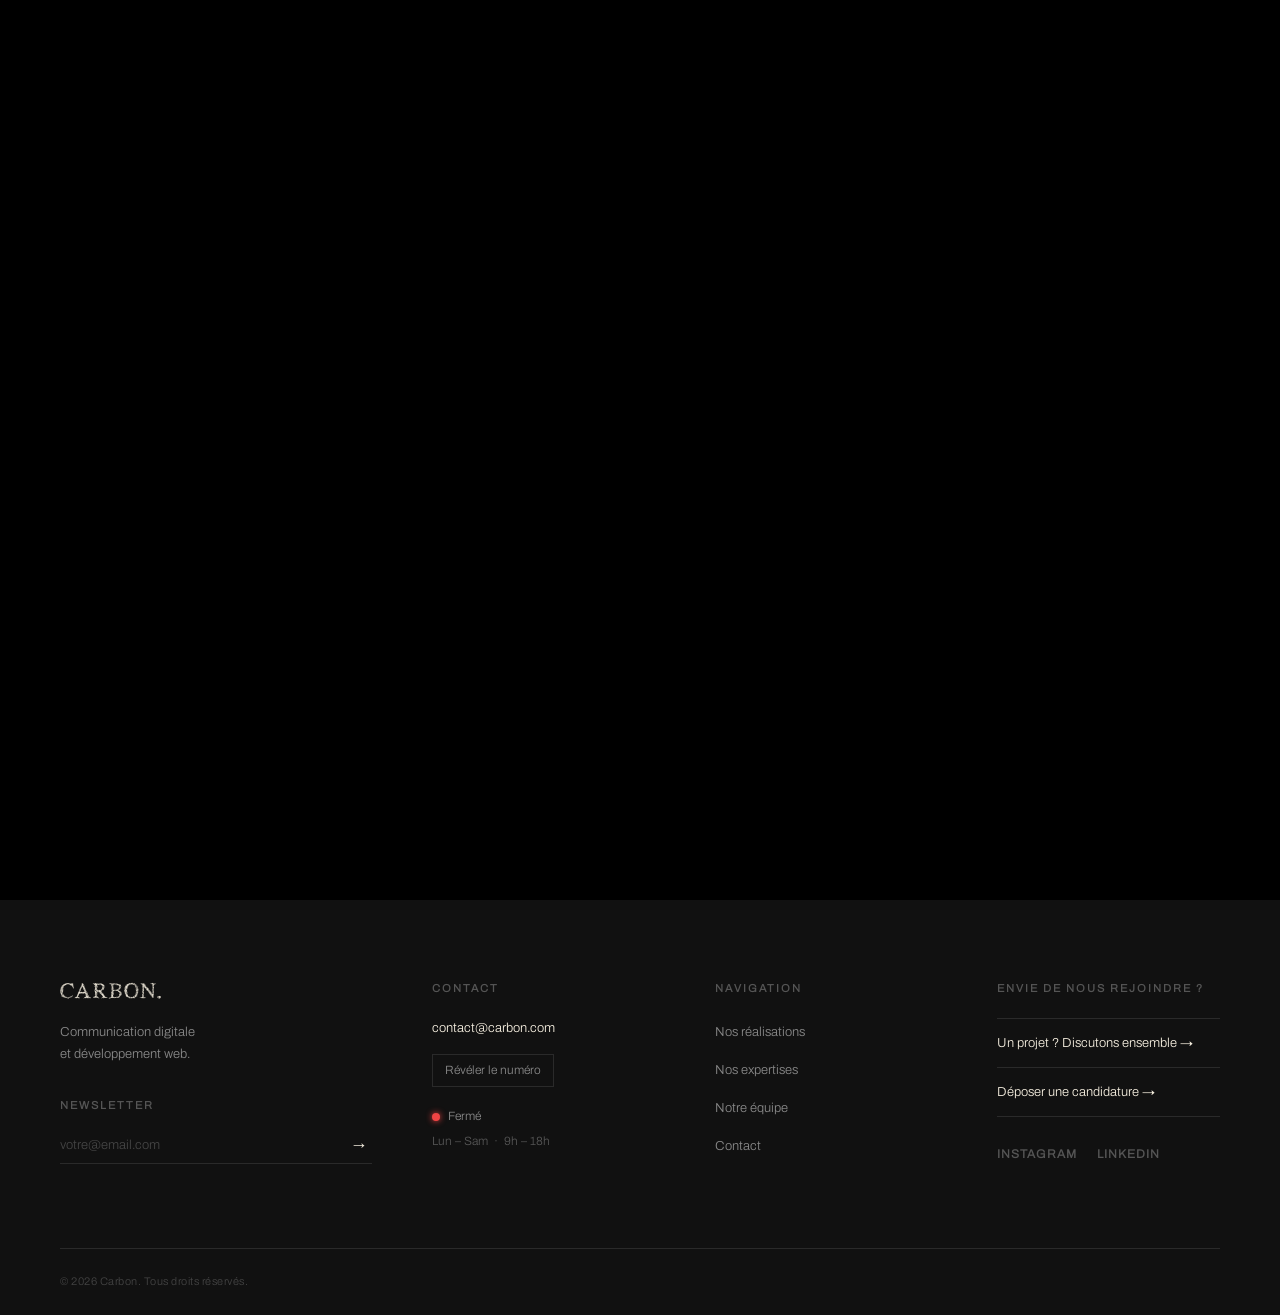
==== commit ebf8fb20: "Add files via upload" ====
--- a/index.html
+++ b/index.html
@@ -12,7 +12,7 @@
     <!-- Page Transition Screen -->
     <div class="transition-screen transition-screen--video" id="transitionScreen">
         <video class="transition-video" autoplay muted playsinline>
-            <source src="CARBON.mp4" type="video/mp4">
+            <source src="videos/CARBON.mp4" type="video/mp4">
         </video>
     </div>
     <script>document.getElementById('transitionScreen').classList.add('enter');</script>
@@ -34,19 +34,18 @@
     <main class="main-content">
         <section class="hero-minimal">
             <h1 class="hero-title" id="rotatingText"></h1>
+            <div class="projects-footer">
+                <div class="project-item">
+                    <span class="project-year">2026</span>
+                    <a href="#project-personalitz" class="project-name">Burban</a>
+                </div>
+                <div class="project-item">
+                    <span class="project-year">2026</span>
+                    <a href="#project-daregal" class="project-name">Axl Std.</a>
+                </div>
+            </div>
         </section>
     </main>
-
-    <footer class="projects-footer">
-        <div class="project-item">
-            <span class="project-year">2026</span>
-            <a href="#project-personalitz" class="project-name">Burban</a>
-        </div>
-        <div class="project-item">
-            <span class="project-year">2026</span>
-            <a href="#project-daregal" class="project-name">Axl Std.</a>
-        </div>
-    </footer>
 
     <footer class="site-footer">
         <div class="footer-inner">
--- a/style.css
+++ b/style.css
@@ -8,7 +8,7 @@
 
 @font-face {
     font-family: 'StrawSerif';
-    src: url('fonts/StrawSerifRegular-6YOWM.ttf') format('truetype');
+    src: url('fonts/StrawSerifRegular-6YOWM.woff2') format('woff2');
     font-weight: 400;
     font-style: normal;
     font-display: swap;
@@ -36,6 +36,14 @@
     transition: width 0.15s ease, height 0.15s ease, background 0.15s ease;
 }
 
+.custom-cursor.on-dark {
+    background: #f4edde;
+}
+
+.custom-cursor.on-dark.hover {
+    border-color: #f4edde;
+}
+
 .custom-cursor.hover {
     width: 28px;
     height: 28px;
@@ -43,13 +51,17 @@
     border: 2px solid #000000;
 }
 
+html {
+    overflow-x: hidden;
+    overflow-y: auto;
+}
+
 body {
     font-family: 'Archivo', 'Helvetica Neue', Arial, sans-serif;
     font-weight: 300;
     background-color: #f4edde;
     color: #000000;
-    overflow-x: hidden;
-    overflow-y: auto;
+    overflow: visible;
     min-height: 100vh;
 }
 
@@ -76,7 +88,6 @@
     justify-content: space-between;
     height: 150px;
     padding: 0 60px;
-    background: #f4edde;
 }
 
 .logo {
@@ -184,6 +195,12 @@
 }
 
 .hero-minimal {
+    position: relative;
+    width: 100%;
+    height: 100%;
+    display: flex;
+    align-items: center;
+    justify-content: center;
     text-align: center;
 }
 
@@ -201,12 +218,13 @@
    ======================================== */
 
 .projects-footer {
-    position: fixed;
+    position: absolute;
     bottom: 40px;
-    left: 60px;
+    left: 0;
     display: flex;
     flex-direction: column;
     gap: 8px;
+    z-index: 50;
 }
 
 .project-item {
